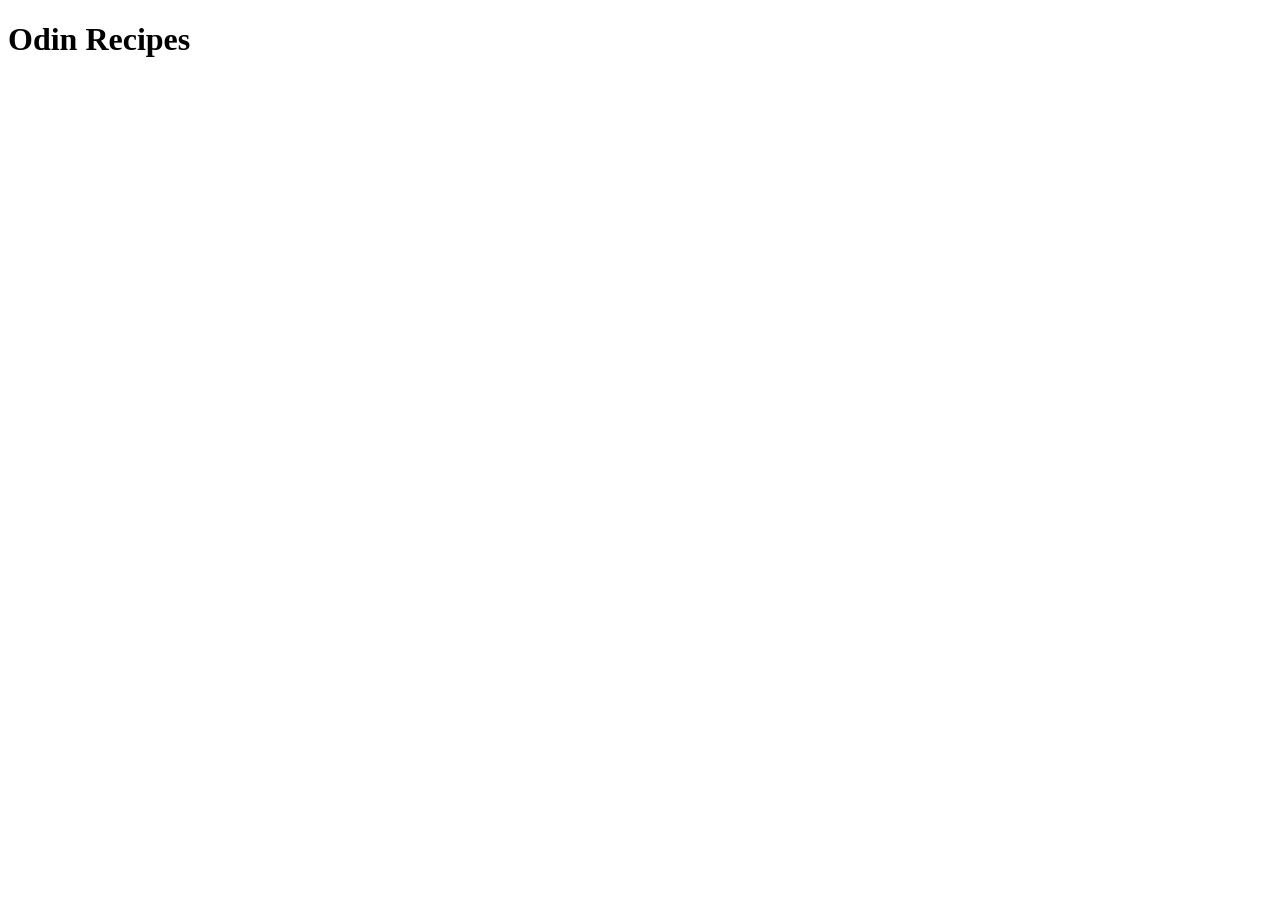
==== index.html @ ced2dfe4 "initial Project structure" ====
<!DOCTYPE html>
<html lang="en">
<head>
    <meta charset="UTF-8">
    <meta name="viewport" content="width=device-width, initial-scale=1.0">
    <title>Document</title>
</head>
<body>
    <h1>Odin Recipes</h1>
    
</body>
</html>
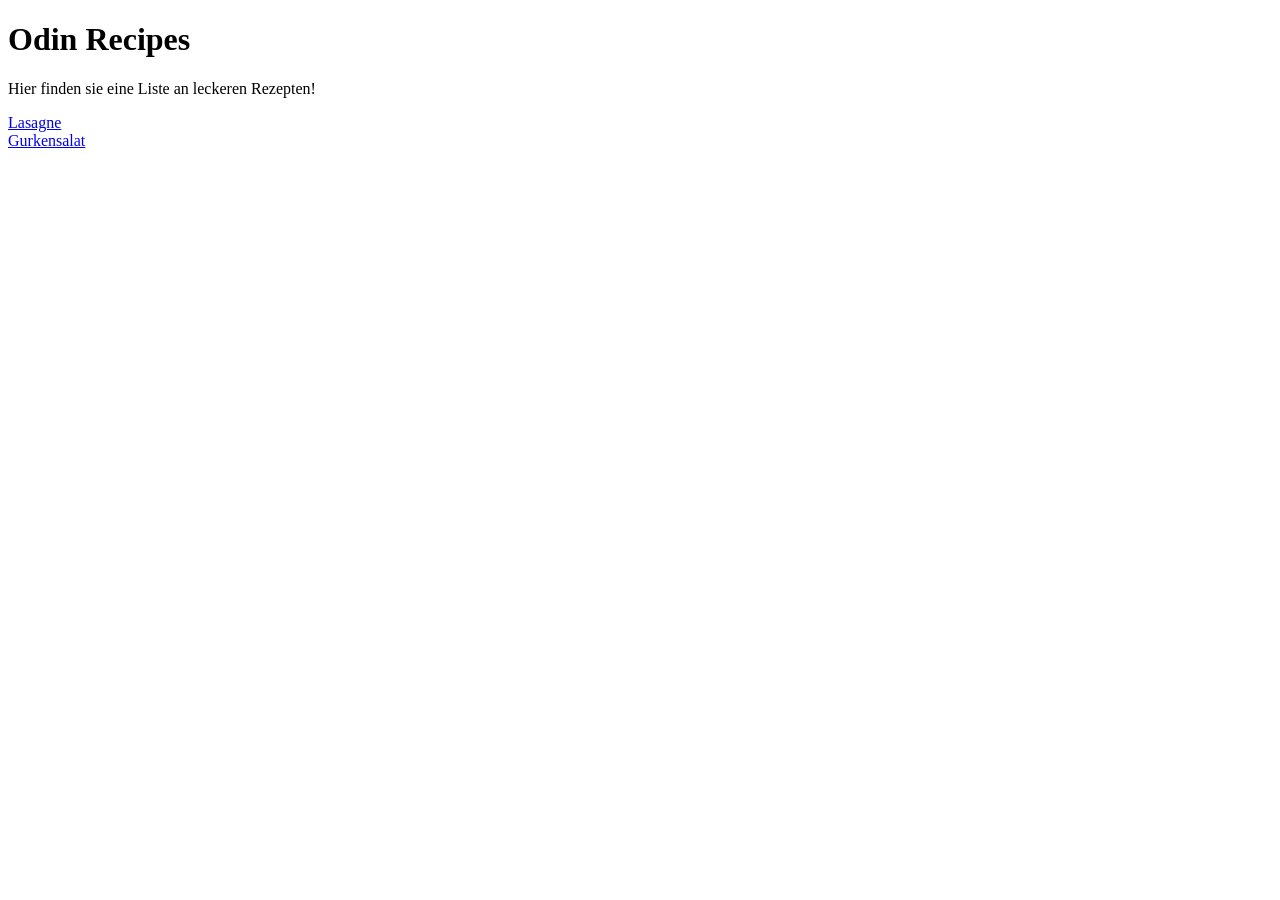
==== commit 18c33a08: "Links zum Navigieren hinzugefügt" ====
--- a/index.html
+++ b/index.html
@@ -7,6 +7,12 @@
 </head>
 <body>
     <h1>Odin Recipes</h1>
+    <p>Hier finden sie eine Liste an leckeren Rezepten!</p>
+
+    <a href="recipes/lasagna.html">Lasagne</a>
+    <br>
+    <a href="recipes/gurkensalat.html">Gurkensalat</a>
+
     
 </body>
 </html>
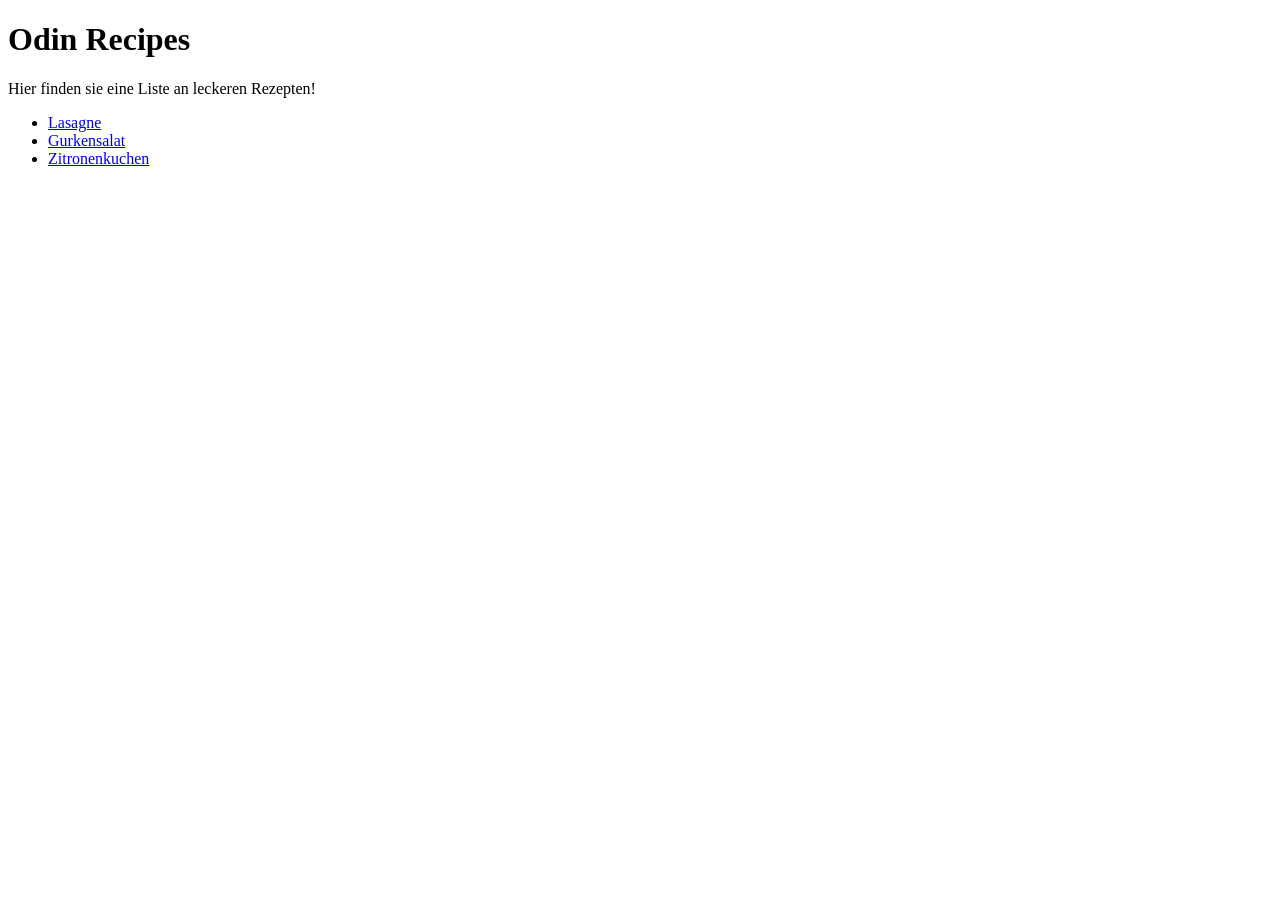
==== commit be61da77: "Zitronenkuchen hinzugefügt und bei allen Rezepten Optik verbessert" ====
--- a/index.html
+++ b/index.html
@@ -9,10 +9,11 @@
     <h1>Odin Recipes</h1>
     <p>Hier finden sie eine Liste an leckeren Rezepten!</p>
 
-    <a href="recipes/lasagna.html">Lasagne</a>
-    <br>
-    <a href="recipes/gurkensalat.html">Gurkensalat</a>
-
+    <ul>
+        <li><a href="recipes/lasagna.html">Lasagne</a></li>
+        <li><a href="recipes/gurkensalat.html">Gurkensalat</a></li>
+        <li><a href="recipes/zitronenkuchen.html">Zitronenkuchen</a></li>
+    </ul>
     
 </body>
 </html>
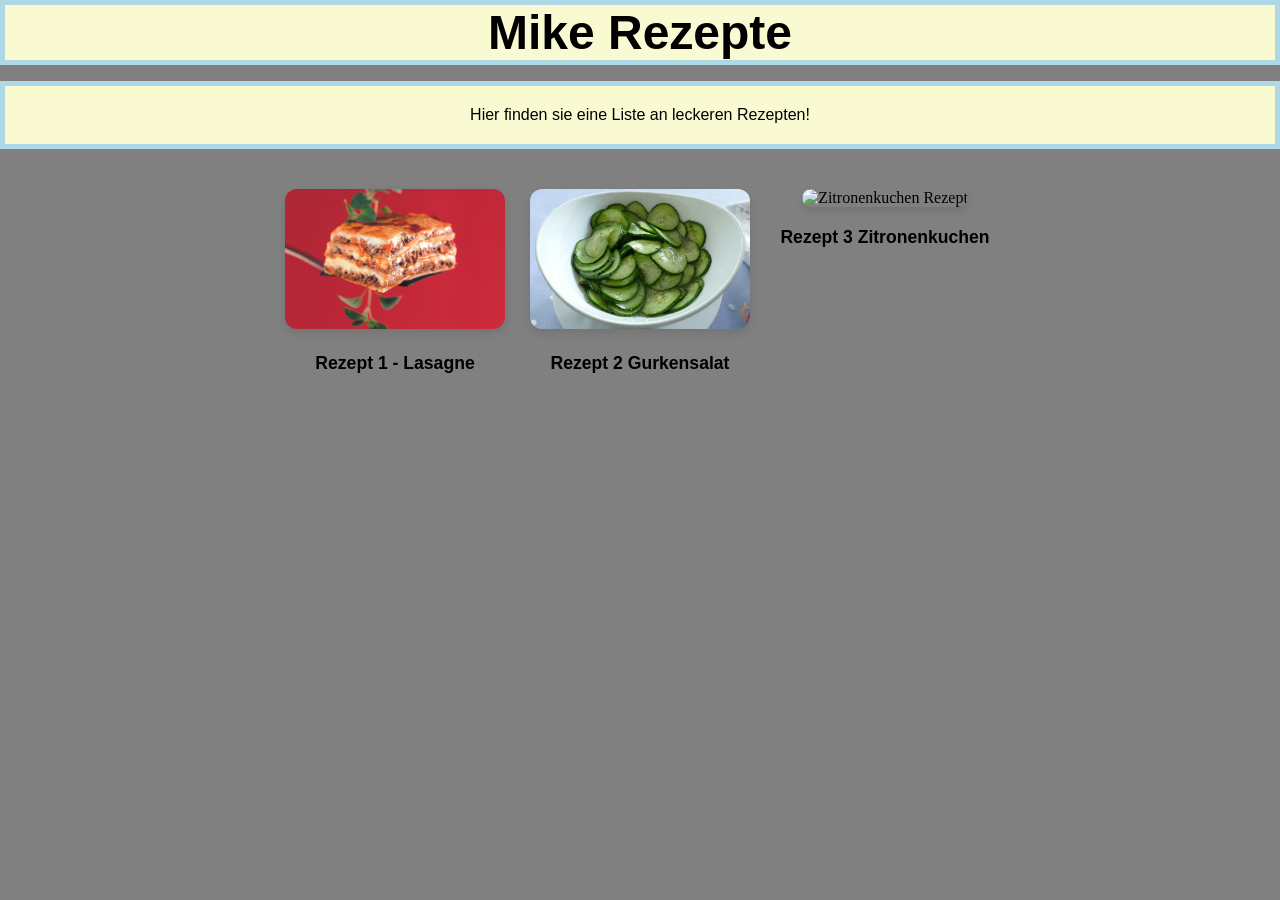
==== commit 045fb6ae: "Index-Seite mit CSS 'responsiv' gestaltet" ====
--- a/index.html
+++ b/index.html
@@ -4,16 +4,30 @@
     <meta charset="UTF-8">
     <meta name="viewport" content="width=device-width, initial-scale=1.0">
     <title>Document</title>
+    <link rel="stylesheet" href="style.css">
 </head>
 <body>
-    <h1>Odin Recipes</h1>
+    <h1>Mike Rezepte</h1>
     <p>Hier finden sie eine Liste an leckeren Rezepten!</p>
-
-    <ul>
-        <li><a href="recipes/lasagna.html">Lasagne</a></li>
-        <li><a href="recipes/gurkensalat.html">Gurkensalat</a></li>
-        <li><a href="recipes/zitronenkuchen.html">Zitronenkuchen</a></li>
-    </ul>
-    
+        <ul class="link-vorschau">
+            <li>
+                <a href="recipes/lasagna.html">
+                    <img src="/images/lasagna.png">
+                    <span>Rezept 1 - Lasagne</span>
+                </a>
+            </li>
+            <li>
+                <a href="recipes/gurkensalat.html">
+                    <img src="/images/gurkensalat.png" alt="Gurkensalat Rezept">
+                    <span>Rezept 2 Gurkensalat</span>
+                </a>
+            </li>
+            <li>
+                <a href="recipes/zitronenkuchen.html">
+                    <img src="/images/Zitronenkuchen.jpg" alt="Zitronenkuchen Rezept">
+                    <span>Rezept 3 Zitronenkuchen</span>
+                </a>
+            </li>
+        </ul>
 </body>
 </html>
--- a/style.css
+++ b/style.css
@@ -0,0 +1,69 @@
+html, body {
+    margin:0px;
+    padding:0px;
+    height: 100%;
+    min-height: 100vh;
+    background: grey;
+}
+h1 {
+    text-align:center;
+    justify-content:center;
+    background-color: lightgoldenrodyellow;
+    margin-bottom:0px;
+    margin-top:0px;
+    font-family: 'Gill Sans', 'Gill Sans MT', Calibri, 'Trebuchet MS', sans-serif;
+    font-size:3rem;
+    border-style:solid;
+    border-width:5px;
+    border-color:lightblue;
+}
+    p {
+    text-align:center;
+    justify-content:center;
+    padding:20px;
+    border-width: 0px;
+    font-family: 'Gill Sans', 'Gill Sans MT', Calibri, 'Trebuchet MS', sans-serif;
+    font-size:1rem;
+    background: lightgoldenrodyellow;
+    border-style:solid;
+    border-width:5px;
+    border-color:lightblue;
+    }
+
+    .link-vorschau {
+        list-style: none;
+        padding:0px;
+        margin:40px 0;
+        display: flex;
+        flex-wrap:wrap;
+        gap:25px;
+        justify-content: center;
+    }
+    .link-vorschau li {
+        flex: 0 0 220px;
+        text-align:center;
+    }
+.link-vorschau a {
+    text-decoration: none;
+    color:inherit;
+    display: block;
+    transition: transform 0.3s;
+}
+.link-vorschau a:hover {
+    transform: translateY(-8px);
+}
+.link-vorschau img {
+    width:100%;
+    height:140px;
+    object-fit:cover;
+    border-radius: 12px;
+    box-shadow: 0 4px 10px rgba(0, 0, 0, 0.1);
+    margin-bottom:12px;
+}
+.link-vorschau span {
+    display: block;
+    font-family: 'Gill Sans', 'Gill Sans MT', Calibri, 'Trebuchet MS', sans-serif;
+    font-size: 1.1rem;
+    font-weight: 600;
+    margin-top:8px;
+}
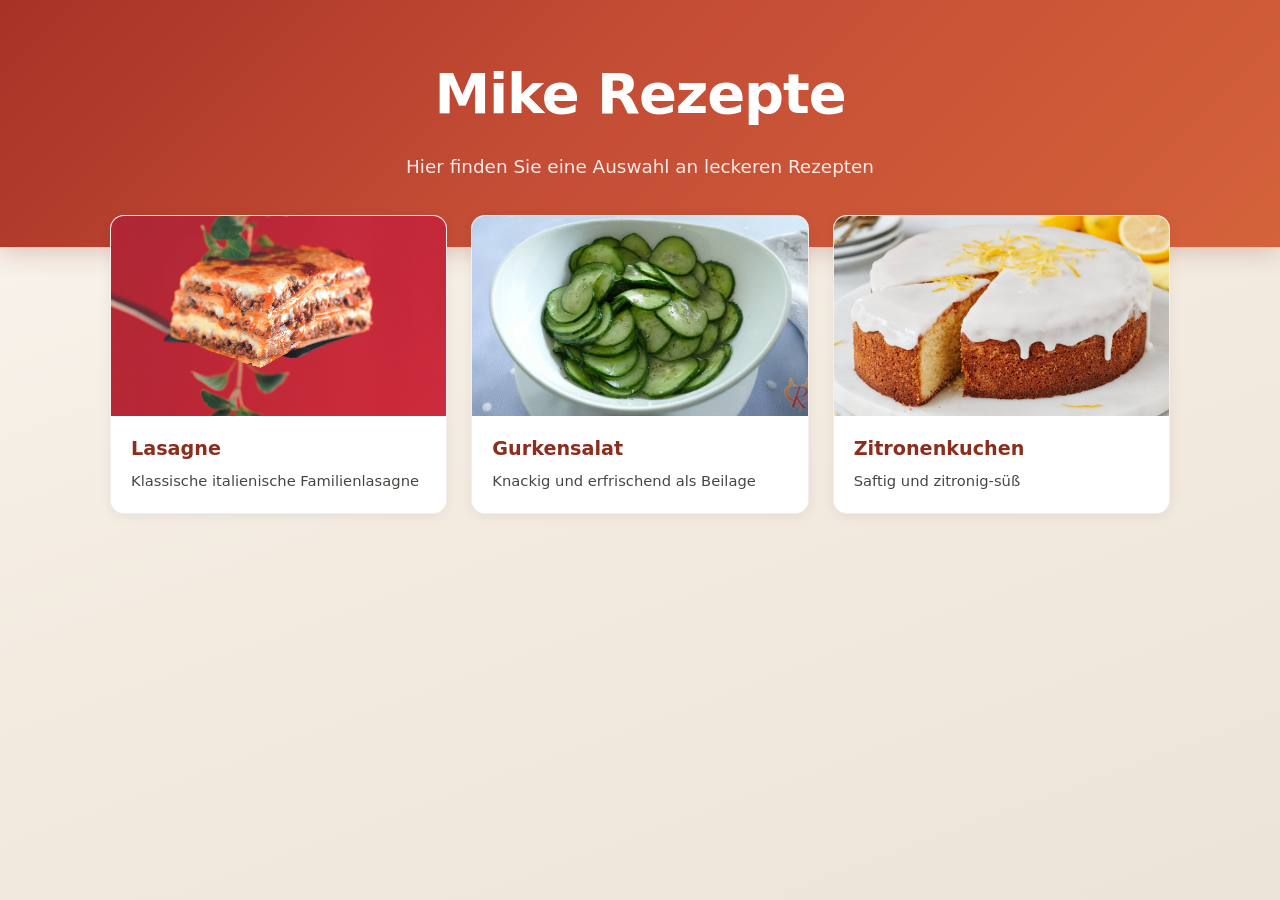
==== commit 2a8c679a: "komplett überarbeitet und responsiv gestaltet mit CSS" ====
--- a/index.html
+++ b/index.html
@@ -1,33 +1,76 @@
 <!DOCTYPE html>
-<html lang="en">
+<!-- DOCTYPE sagt dem Browser: "Das ist ein HTML5-Dokument" -->
+
+<html lang="de">
+<!-- lang="de" = Sprache der Seite (wichtig für Screenreader & Suchmaschinen) -->
+
 <head>
+    <!-- <head> = unsichtbare Infos über die Seite (nicht direkt sichtbar im Browser) -->
+
     <meta charset="UTF-8">
+    <!-- Zeichensatz: Umlaute (ä, ö, ü) und Sonderzeichen werden korrekt angezeigt -->
+
     <meta name="viewport" content="width=device-width, initial-scale=1.0">
-    <title>Document</title>
+    <!-- Wichtig für Responsive Design: Seite passt sich der Bildschirmbreite an -->
+
+    <title>Mike Rezepte</title>
+    <!-- Text im Browser-Tab oben -->
+
     <link rel="stylesheet" href="style.css">
+    <!-- Verknüpft die CSS-Datei – alle Styles kommen von dort -->
 </head>
-<body>
-    <h1>Mike Rezepte</h1>
-    <p>Hier finden sie eine Liste an leckeren Rezepten!</p>
-        <ul class="link-vorschau">
+
+<body class="home-page">
+    <!-- class="home-page" = CSS-Klasse, damit nur die Startseite diese Styles bekommt -->
+
+    <header class="site-hero">
+        <!-- <header> = semantischer Bereich für den Kopf der Seite (Hero-Bereich) -->
+
+        <h1>Mike Rezepte</h1>
+        <!-- <h1> = wichtigste Überschrift (nur einmal pro Seite) -->
+
+        <p class="site-tagline">Hier finden Sie eine Auswahl an leckeren Rezepten</p>
+        <!-- <p> = Absatz; class gibt dem Text spezielle Formatierung -->
+    </header>
+
+    <main class="home-container">
+        <!-- <main> = Hauptinhalt der Seite (das Wichtigste) -->
+
+        <ul class="recipe-cards">
+            <!-- <ul> = ungeordnete Liste; hier als Grid für die Rezept-Karten -->
+
             <li>
-                <a href="recipes/lasagna.html">
-                    <img src="/images/lasagna.png">
-                    <span>Rezept 1 - Lasagne</span>
+                <!-- <li> = ein Listeneintrag = eine Rezept-Karte -->
+
+                <a href="recipes/lasagna.html" class="recipe-card">
+                    <!-- <a> = Link; href = Ziel-URL; die ganze Karte ist klickbar -->
+
+                    <img src="images/lasagna.png" alt="Lasagne mit geschmolzenem Käse">
+                    <!-- <img> = Bild; src = Dateipfad; alt = Beschreibung für Barrierefreiheit -->
+
+                    <span class="recipe-card-title">Lasagne</span>
+                    <!-- <span> = kleiner Textblock ohne eigene Zeile (inline) -->
+
+                    <span class="recipe-card-desc">Klassische italienische Familienlasagne</span>
                 </a>
             </li>
+
             <li>
-                <a href="recipes/gurkensalat.html">
-                    <img src="/images/gurkensalat.png" alt="Gurkensalat Rezept">
-                    <span>Rezept 2 Gurkensalat</span>
+                <a href="recipes/gurkensalat.html" class="recipe-card">
+                    <img src="images/gurkensalat.png" alt="Frischer Gurkensalat">
+                    <span class="recipe-card-title">Gurkensalat</span>
+                    <span class="recipe-card-desc">Knackig und erfrischend als Beilage</span>
                 </a>
             </li>
+
             <li>
-                <a href="recipes/zitronenkuchen.html">
-                    <img src="/images/Zitronenkuchen.jpg" alt="Zitronenkuchen Rezept">
-                    <span>Rezept 3 Zitronenkuchen</span>
+                <a href="recipes/zitronenkuchen.html" class="recipe-card">
+                    <img src="images/zitronenkuchen.jpg" alt="Zitronenkuchen mit Guss">
+                    <span class="recipe-card-title">Zitronenkuchen</span>
+                    <span class="recipe-card-desc">Saftig und zitronig-süß</span>
                 </a>
             </li>
         </ul>
+    </main>
 </body>
 </html>
--- a/style.css
+++ b/style.css
@@ -1,69 +1,393 @@
-html, body {
-    margin:0px;
-    padding:0px;
+/* ═══════════════════════════════════════════════════════════
+   CSS-VARIABLEN (Custom Properties)
+   Farben & Werte einmal definieren, überall mit var() nutzen.
+   Vorteil: Änderst du --color-accent, ändert sich alles automatisch.
+   ═══════════════════════════════════════════════════════════ */
+
+:root {
+    --color-bg: #faf6f0;           /* Hintergrundfarbe (Creme) */
+    --color-bg-mid: #f3ebe0;
+    --color-bg-end: #ede4d8;
+    --color-text: #2d2a26;         /* Haupttextfarbe (dunkelbraun) */
+    --color-text-muted: #4a4540;   /* Gedämpfter Text (Beschreibungen) */
+    --color-accent: #8b2e1f;       /* Akzentfarbe (dunkles Rot – Überschriften) */
+    --color-accent-light: #c44d35;
+    --color-accent-bright: #d4623a;
+    --color-surface: #fff;         /* Karten-Hintergrund (weiß) */
+    --color-border: rgba(139, 46, 31, 0.08);  /* rgba = Farbe mit Transparenz */
+    --color-divider: #f0ebe4;      /* Trennlinien in Listen */
+    --shadow-sm: 0 2px 12px rgba(45, 42, 38, 0.07);   /* Leichter Schatten */
+    --shadow-md: 0 12px 40px rgba(45, 42, 38, 0.18);  /* Stärkerer Schatten */
+    --shadow-hero: 0 4px 24px rgba(139, 46, 31, 0.25);
+    --radius-card: 14px;           /* Abgerundete Ecken für Karten */
+    --radius-image: 16px;
+    --font-sans: system-ui, -apple-system, 'Segoe UI', Roboto, sans-serif;
+    --hero-gradient: linear-gradient(135deg, #a83226 0%, #c44d35 45%, #d4623a 100%);
+    --step-gradient: linear-gradient(135deg, #a83226, #d4623a);
+}
+
+/* ═══════════════════════════════════════════════════════════
+   RESET / BASIS
+   Entfernt Browser-Standardabstände und sorgt für konsistentes Verhalten.
+   ═══════════════════════════════════════════════════════════ */
+
+/* Der Stern (*) wählt ALLE Elemente aus */
+*,
+*::before,
+*::after {
+    box-sizing: border-box;
+    /* padding & border werden IN die Breite eingerechnet (einfacheres Layout) */
+}
+
+html,
+body {
+    margin: 0;          /* Kein Außenabstand */
+    padding: 0;         /* Kein Innenabstand */
+    min-height: 100vh;  /* Mindestens so hoch wie der sichtbare Bildschirm */
+}
+
+/* ═══════════════════════════════════════════════════════════
+   STARTSEITE (body.home-page)
+   Styles gelten nur, wenn <body class="home-page"> gesetzt ist.
+   ═══════════════════════════════════════════════════════════ */
+
+body.home-page {
+    /* linear-gradient = Farbverlauf als Hintergrund */
+    background: linear-gradient(160deg, var(--color-bg) 0%, var(--color-bg-mid) 50%, var(--color-bg-end) 100%);
+    font-family: var(--font-sans);
+    color: var(--color-text);
+    line-height: 1.65;  /* Zeilenabstand für bessere Lesbarkeit */
+}
+
+.site-hero {
+    background: var(--hero-gradient);
+    padding: 3rem 1.5rem 4rem;  /* Innenabstand: oben rechts/unten links */
+    text-align: center;
+    box-shadow: var(--shadow-hero);
+}
+
+.site-hero h1 {
+    margin: 0;
+    /* clamp(min, bevorzugt, max) = Schrift skaliert mit Bildschirmgröße */
+    font-size: clamp(2.25rem, 7vw, 3.5rem);
+    font-weight: 700;       /* 700 = fett */
+    letter-spacing: -0.02em; /* Buchstaben etwas enger */
+    color: #fff;
+}
+
+.site-tagline {
+    margin: 0.75rem 0 0;
+    font-size: clamp(1rem, 2.5vw, 1.15rem);
+    color: rgba(255, 255, 255, 0.88);  /* Weiß mit 88% Deckkraft */
+    font-weight: 400;  /* 400 = normal */
+}
+
+.home-container {
+    max-width: 1100px;  /* Inhalt wird nicht breiter als 1100px */
+    margin: -2rem auto 3rem;  /* auto = horizontal zentriert; -2rem = überlappt Hero */
+    padding: 0 1.25rem; /* Seitenabstand links/rechts */
+}
+
+/* ── Rezept-Karten Grid ───────────────────────────────────── */
+
+.recipe-cards {
+    display: grid;  /* CSS Grid = Raster-Layout */
+    /* auto-fit + minmax = Karten passen sich automatisch an die Breite an */
+    grid-template-columns: repeat(auto-fit, minmax(280px, 1fr));
+    gap: 1.5rem;    /* Abstand zwischen den Karten */
+    list-style: none;  /* Entfernt die Standard-Aufzählungspunkte von <ul> */
+    margin: 0;
+    padding: 0;
+}
+
+.recipe-card {
+    display: flex;              /* Flexbox = flexible Anordnung der Kinder */
+    flex-direction: column;     /* Kinder untereinander stapeln */
+    height: 100%;               /* Alle Karten gleich hoch in einer Zeile */
+    text-decoration: none;      /* Unterstreichung des Links entfernen */
+    color: inherit;             /* Textfarbe vom Elternelement übernehmen */
+    background: var(--color-surface);
+    border-radius: var(--radius-card);
+    overflow: hidden;           /* Bild-Ecken werden abgeschnitten (rund) */
+    border: 1px solid var(--color-border);
+    box-shadow: var(--shadow-sm);
+    /* transition = animiert Änderungen über 0.25 Sekunden */
+    transition: transform 0.25s ease, box-shadow 0.25s ease;
+}
+
+/* :hover = Style wenn die Maus darüber ist */
+.recipe-card:hover {
+    transform: translateY(-6px);  /* Karte hebt sich 6px nach oben */
+    box-shadow: var(--shadow-md);
+}
+
+.recipe-card img {
+    display: block;   /* Entfernt kleine Lücke unter dem Bild */
+    width: 100%;      /* Bild füllt die volle Kartenbreite */
+    height: 200px;
+    object-fit: cover;  /* Bild wird zugeschnitten, behält Proportionen */
+}
+
+.recipe-card-title {
+    display: block;   /* block = eigene Zeile (unter dem Bild) */
+    padding: 1.1rem 1.25rem 0.25rem;
+    font-size: 1.2rem;
+    font-weight: 600;
+    color: var(--color-accent);
+}
+
+.recipe-card-desc {
+    display: block;
+    padding: 0 1.25rem 1.25rem;
+    font-size: 0.92rem;
+    color: var(--color-text-muted);
+}
+
+/* ═══════════════════════════════════════════════════════════
+   REZEPTSEITEN (body.recipe-page)
+   ═══════════════════════════════════════════════════════════ */
+
+body.recipe-page {
+    background: linear-gradient(160deg, var(--color-bg) 0%, var(--color-bg-mid) 50%, var(--color-bg-end) 100%);
+    font-family: var(--font-sans);
+    color: var(--color-text);
+    line-height: 1.65;
+}
+
+/* "body.recipe-page h1" = h1 NUR auf Rezeptseiten (nicht Startseite) */
+body.recipe-page h1 {
+    margin: 0;
+    padding: 0;
+    text-align: center;
+    font-size: clamp(2rem, 6vw, 3.25rem);
+    font-weight: 700;
+    letter-spacing: -0.02em;
+    color: #fff;
+}
+
+body.recipe-page h2 {
+    margin: 0 0 1rem;  /* unten 1rem Abstand */
+    font-size: clamp(1.15rem, 3vw, 1.4rem);
+    font-weight: 600;
+    color: var(--color-accent);
+    letter-spacing: 0.01em;
+}
+
+body.recipe-page h3 {
+    margin: 1.25rem 0 0.75rem;
+    font-size: 1rem;
+    font-weight: 600;
+    color: var(--color-accent);
+}
+
+body.recipe-page p {
+    margin: 0;
+    padding: 0;
+    text-align: left;
+    font-size: 1.05rem;
+}
+
+.recipe-hero {
+    background: var(--hero-gradient);
+    padding: 1.25rem 1.5rem 2.5rem;
+    text-align: center;
+    box-shadow: var(--shadow-hero);
+}
+
+.recipe-nav {
+    max-width: 900px;
+    margin: 0 auto 1.5rem;  /* auto = zentriert den Nav-Bereich */
+    text-align: left;
+}
+
+.back-link {
+    display: inline-flex;   /* Flexbox, aber inline (nicht volle Breite) */
+    align-items: center;    /* Vertikal zentrieren */
+    gap: 0.35rem;           /* Abstand zwischen Icon und Text */
+    padding: 0.5rem 1rem;
+    font-size: 0.9rem;
+    font-weight: 500;
+    color: #fff;
+    text-decoration: none;
+    background: rgba(255, 255, 255, 0.15);
+    border: 1px solid rgba(255, 255, 255, 0.3);
+    border-radius: 999px;   /* Sehr rund = Pillen-Form */
+    backdrop-filter: blur(6px);  /* Milchglas-Effekt */
+    transition: background 0.2s ease, transform 0.2s ease;
+}
+
+.back-link:hover {
+    background: rgba(255, 255, 255, 0.28);
+    transform: translateX(-3px);  /* Link rutscht leicht nach links */
+}
+
+.recipe-tagline {
+    margin-top: 0.5rem;
+    font-size: 1.05rem;
+    color: rgba(255, 255, 255, 0.88);
+    font-weight: 400;
+}
+
+.recipe-container {
+    max-width: 900px;
+    margin: -1.75rem auto 3rem;  /* Negativer margin-top = überlappt Hero */
+    padding: 0 1.25rem;
+}
+
+.recipe-image {
+    margin: 0 0 1.75rem;
+    border-radius: var(--radius-image);
+    overflow: hidden;
+    box-shadow: var(--shadow-md);
+    aspect-ratio: 16 / 9;  /* Seitenverhältnis 16:9 (wie Widescreen) */
+}
+
+.recipe-image img {
+    display: block;
+    width: 100%;
     height: 100%;
-    min-height: 100vh;
-    background: grey;
-}
-h1 {
-    text-align:center;
-    justify-content:center;
-    background-color: lightgoldenrodyellow;
-    margin-bottom:0px;
-    margin-top:0px;
-    font-family: 'Gill Sans', 'Gill Sans MT', Calibri, 'Trebuchet MS', sans-serif;
-    font-size:3rem;
-    border-style:solid;
-    border-width:5px;
-    border-color:lightblue;
-}
-    p {
-    text-align:center;
-    justify-content:center;
-    padding:20px;
-    border-width: 0px;
-    font-family: 'Gill Sans', 'Gill Sans MT', Calibri, 'Trebuchet MS', sans-serif;
-    font-size:1rem;
-    background: lightgoldenrodyellow;
-    border-style:solid;
-    border-width:5px;
-    border-color:lightblue;
-    }
-
-    .link-vorschau {
-        list-style: none;
-        padding:0px;
-        margin:40px 0;
-        display: flex;
-        flex-wrap:wrap;
-        gap:25px;
-        justify-content: center;
-    }
-    .link-vorschau li {
-        flex: 0 0 220px;
-        text-align:center;
-    }
-.link-vorschau a {
-    text-decoration: none;
-    color:inherit;
-    display: block;
-    transition: transform 0.3s;
-}
-.link-vorschau a:hover {
-    transform: translateY(-8px);
-}
-.link-vorschau img {
-    width:100%;
-    height:140px;
-    object-fit:cover;
-    border-radius: 12px;
-    box-shadow: 0 4px 10px rgba(0, 0, 0, 0.1);
-    margin-bottom:12px;
-}
-.link-vorschau span {
-    display: block;
-    font-family: 'Gill Sans', 'Gill Sans MT', Calibri, 'Trebuchet MS', sans-serif;
-    font-size: 1.1rem;
-    font-weight: 600;
-    margin-top:8px;
+    object-fit: cover;
+}
+
+/* ── Weiße Inhalts-Karten ─────────────────────────────────── */
+
+.recipe-section {
+    background: var(--color-surface);
+    border-radius: var(--radius-card);
+    padding: 1.5rem 1.75rem;
+    margin-bottom: 1.25rem;
+    box-shadow: var(--shadow-sm);
+    border: 1px solid var(--color-border);
+}
+
+.recipe-description p {
+    color: var(--color-text-muted);
+}
+
+/* Zwei Spalten: Zutaten links, Zubereitung rechts */
+.recipe-grid {
+    display: grid;
+    grid-template-columns: 1fr 1.4fr;  /* 1.4fr = rechte Spalte etwas breiter */
+    gap: 1.25rem;
+    align-items: start;  /* Spalten oben ausrichten (nicht strecken) */
+}
+
+/* ── Listen ohne Standard-Bullets/Nummern ─────────────────── */
+
+.recipe-ingredients ul,
+.recipe-steps ol {
+    margin: 0;
+    padding: 0;
+    list-style: none;  /* Browser-eigene Punkte/Nummern ausblenden */
+}
+
+.recipe-ingredients li {
+    position: relative;  /* Nötig für ::before (absolut positioniert) */
+    padding: 0.55rem 0 0.55rem 1.5rem;  /* links Platz für den roten Punkt */
+    border-bottom: 1px solid var(--color-divider);
+    font-size: 0.98rem;
+    color: var(--color-text-muted);
+}
+
+.recipe-ingredients li:last-child {
+    border-bottom: none;  /* :last-child = letztes Element in der Liste */
+}
+
+/* ::before = fügt ein Pseudo-Element VOR dem <li> ein (roter Punkt) */
+.recipe-ingredients li::before {
+    content: "";  /* Leerer Inhalt = nur die Form wird gezeichnet */
+    position: absolute;
+    left: 0;
+    top: 50%;
+    transform: translateY(-50%);  /* Vertikal zentrieren */
+    width: 7px;
+    height: 7px;
+    border-radius: 50%;  /* 50% = Kreis */
+    background: var(--color-accent-light);
+}
+
+/* ── Nummerierte Schritte mit CSS-Counter ───────────────────── */
+
+.recipe-steps ol {
+    counter-reset: step;  /* Zähler auf 0 zurücksetzen */
+}
+
+.recipe-steps li {
+    position: relative;
+    padding: 0.85rem 0 0.85rem 3rem;  /* links Platz für die Nummer */
+    border-bottom: 1px solid var(--color-divider);
+    font-size: 0.98rem;
+    color: var(--color-text-muted);
+    counter-increment: step;  /* Zähler um 1 erhöhen pro <li> */
+}
+
+.recipe-steps li:last-child {
+    border-bottom: none;
+    padding-bottom: 0;
+}
+
+/* counter(step) zeigt die aktuelle Zählernummer im ::before-Kreis */
+.recipe-steps li::before {
+    content: counter(step);
+    position: absolute;
+    left: 0;
+    top: 0.75rem;
+    width: 2rem;
+    height: 2rem;
+    display: flex;
+    align-items: center;
+    justify-content: center;
+    font-size: 0.85rem;
+    font-weight: 700;
+    color: #fff;
+    background: var(--step-gradient);
+    border-radius: 50%;
+    box-shadow: 0 2px 8px rgba(168, 50, 38, 0.3);
+}
+
+.recipe-steps li strong {
+    color: var(--color-text);  /* Schritt-Titel etwas dunkler/hervorgehoben */
+}
+
+/* ═══════════════════════════════════════════════════════════
+   RESPONSIVE DESIGN – Media Query
+   Diese Regeln gelten NUR wenn der Bildschirm ≤ 720px breit ist.
+   ═══════════════════════════════════════════════════════════ */
+
+@media (max-width: 720px) {
+    .site-hero {
+        padding: 2.5rem 1rem 3.5rem;
+    }
+
+    .home-container {
+        margin-top: -1.5rem;
+        padding: 0 1rem;
+    }
+
+    .recipe-cards {
+        grid-template-columns: 1fr;  /* Eine Spalte auf dem Handy */
+        gap: 1.25rem;
+    }
+
+    .recipe-hero {
+        padding: 1rem 1rem 2rem;
+    }
+
+    .recipe-container {
+        margin-top: -1.25rem;
+        padding: 0 1rem;
+    }
+
+    .recipe-grid {
+        grid-template-columns: 1fr;  /* Zutaten & Zubereitung untereinander */
+    }
+
+    .recipe-section {
+        padding: 1.25rem;
+    }
+
+    .recipe-image {
+        border-radius: 12px;
+        aspect-ratio: 4 / 3;  /* Auf Handy etwas höheres Bildformat */
+    }
 }
